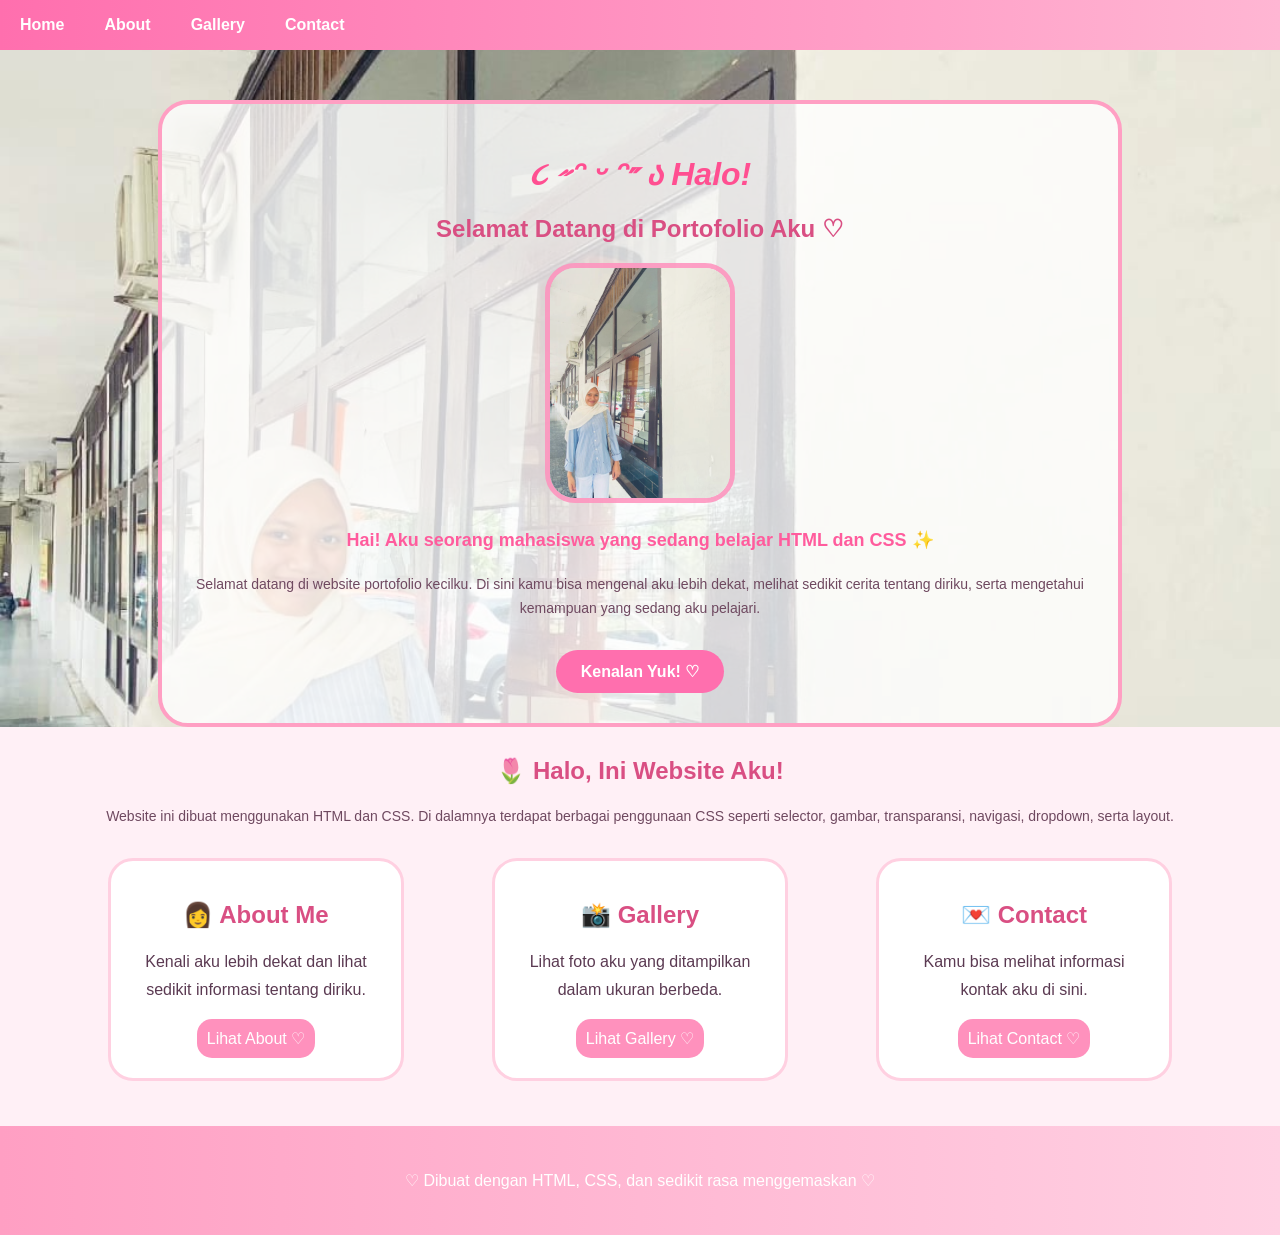
==== index.html @ a14d6b80 "Initial commit" ====
<!DOCTYPE html>
<html>
<head>
    <title>Portofolio Star ♡</title>

    <link rel="stylesheet" href="style.css" type="text/css">
</head>

<body>

    <!-- NAVIGASI -->
    <ul id="menu">
        <li><a href="index.html">Home</a></li>

        <li>
            <a href="about.html">About</a>
            <ul>
                <li><a href="about.html#profil">Profil</a></li>
                <li><a href="about.html#hobi">Hobi</a></li>
                <li><a href="about.html#skill">Skill</a></li>
            </ul>
        </li>

        <li><a href="gallery.html">Gallery</a></li>

        <li><a href="contact.html">Contact</a></li>
    </ul>


    <!-- HEADER -->
    <div class="hero">

        <div class="kotak-transparan">

            <h1>૮ ˶ᵔ ᵕ ᵔ˶ ა Halo!</h1>

            <h2>Selamat Datang di Portofolio Aku ♡</h2>

            <img src="661573.jpg"
                 alt="Foto Saya"
                 class="foto-home">

            <p class="headline">
                Hai! Aku seorang mahasiswa yang sedang belajar HTML dan CSS ✨
            </p>

            <p class="infotext">
                Selamat datang di website portofolio kecilku.
                Di sini kamu bisa mengenal aku lebih dekat,
                melihat sedikit cerita tentang diriku,
                serta mengetahui kemampuan yang sedang aku pelajari.
            </p>

            <a href="about.html" class="tombol">
                Kenalan Yuk! ♡
            </a>

        </div>

    </div>


    <!-- ISI HOME -->
    <div class="home-content">

        <h2>🌷 Halo, Ini Website Aku!</h2>

        <p class="infotext">
            Website ini dibuat menggunakan HTML dan CSS.
            Di dalamnya terdapat berbagai penggunaan CSS seperti
            selector, gambar, transparansi, navigasi,
            dropdown, serta layout.
        </p>


        <div class="home-box">

            <div class="card">

                <h2>👩 About Me</h2>

                <p>
                    Kenali aku lebih dekat dan lihat sedikit
                    informasi tentang diriku.
                </p>

                <a href="about.html">
                    Lihat About ♡
                </a>

            </div>


            <div class="card">

                <h2>📸 Gallery</h2>

                <p>
                    Lihat foto aku yang ditampilkan
                    dalam ukuran berbeda.
                </p>

                <a href="gallery.html">
                    Lihat Gallery ♡
                </a>

            </div>


            <div class="card">

                <h2>💌 Contact</h2>

                <p>
                    Kamu bisa melihat informasi
                    kontak aku di sini.
                </p>

                <a href="contact.html">
                    Lihat Contact ♡
                </a>

            </div>

        </div>

    </div>


    <!-- FOOTER -->
    <div class="footer">

        <p>
            ♡ Dibuat dengan HTML, CSS, dan sedikit rasa menggemaskan ♡
        </p>

    </div>

</body>
</html>
---- style.css ----
/* =========================
   CSS DASAR
========================= */

body {
    margin: 0;
    font-family: Verdana, Arial, sans-serif;
    background-color: #fff0f6;
    color: #5b3a52;
}


/* =========================
   SELECTOR HTML
========================= */

h1 {
    font-family: Arial;
    color: #ff4f91;
    text-align: center;
    font-style: italic;
}

h2 {
    text-align: center;
    color: #d94f83;
}

p {
    line-height: 1.7;
}


/* =========================
   SELECTOR CLASS
========================= */

.headline {
    font-family: Arial;
    font-size: 18px;
    color: #ff5c9d;
    font-weight: bold;
    text-align: center;
}

.sublines {
    font-family: Arial;
    font-size: 14px;
    color: #9c4c73;
    font-weight: bold;
    text-align: center;
}

.infotext {
    font-family: Arial;
    font-size: 14px;
    color: #6f4960;
}


/* =========================
   NAVIGASI HORIZONTAL
========================= */

#menu,
#menu li,
#menu ul,
#menu a {
    margin: 0;
    padding: 0;
    border: none;
    outline: none;
}

#menu {
    width: 100%;
    height: 50px;
    background: linear-gradient(to right, #ff6fae, #ffb6d3);
    list-style: none;
}

#menu li {
    position: relative;
    list-style: none;
    float: left;
    height: 50px;
}

#menu li a {
    display: block;
    padding: 0 20px;
    margin: 10px 0;
    line-height: 30px;
    text-decoration: none;
    color: white;
    font-weight: bold;
}

#menu li a:hover {
    color: #ffe0ec;
}


/* =========================
   DROPDOWN MENU
========================= */

#menu ul {
    position: absolute;
    top: 50px;
    left: 0;
    opacity: 0;
    background-color: #ff91bd;
    transition: opacity 0.25s ease;
}

#menu li:hover > ul {
    opacity: 1;
}

#menu ul li {
    width: 150px;
    height: 0;
    overflow: hidden;
    transition: height 0.25s ease;
}

#menu li:hover > ul li {
    height: 45px;
}

#menu ul li a:hover {
    background-color: #fff0f6;
    color: #ff4f91;
}


/* =========================
   HOME / HERO
========================= */

.hero {
    min-height: 500px;
    padding-top: 50px;
    text-align: center;

    background:
    #ffd9e8
    url("661573.jpg")
    no-repeat
    fixed
    center;

    background-size: cover;
}

.kotak-transparan {
    width: 70%;
    margin: auto;
    padding: 30px;

    background-color: rgba(255, 255, 255, 0.80);

    border: 4px solid #ff9fc3;

    border-radius: 30px;
}


/* =========================
   FOTO HOME
========================= */

.foto-home {
    width: 180px;
    height: 230px;

    object-fit: cover;

    border: 5px solid #ff91bd;

    border-radius: 30px;

    opacity: 0.85;
}

.foto-home:hover {
    opacity: 1;
}


/* =========================
   TOMBOL
========================= */

.tombol {
    display: inline-block;

    margin-top: 15px;

    padding: 12px 25px;

    background-color: #ff6fae;

    color: white;

    text-decoration: none;

    font-weight: bold;

    border-radius: 25px;
}

.tombol:hover {
    background-color: #ff4f91;
}


/* =========================
   HOME CONTENT
========================= */

.home-content {
    width: 90%;
    margin: 30px auto;

    text-align: center;
}

.home-box {
    display: flex;

    justify-content: space-around;

    flex-wrap: wrap;
}

.card {
    width: 250px;

    margin: 15px;

    padding: 20px;

    background-color: white;

    border: 3px solid #ffd0e1;

    border-radius: 25px;
}

.card a {
    display: inline-block;

    padding: 10px;

    background-color: #ff91bd;

    color: white;

    text-decoration: none;

    border-radius: 15px;
}

.card a:hover {
    background-color: #ff4f91;
}


/* =========================
   JUDUL HALAMAN
========================= */

.judul-halaman {
    padding: 30px;

    text-align: center;

    background-color: #ffe5f0;
}


/* =========================
   LAYOUT 3 KOLOM
========================= */

.container {
    width: 95%;

    margin: 20px auto;

    overflow: hidden;
}

#sidebar-kiri {
    min-height: 600px;

    float: left;

    width: 28%;

    margin: 1%;

    padding: 15px;

    background-color: white;

    border: 3px solid #ffd0e1;

    border-radius: 25px;

    box-sizing: border-box;
}

#sidebar-tengah-atau-badan {
    min-height: 600px;

    float: left;

    width: 38%;

    margin: 1%;

    padding: 20px;

    background-color: #fff7fb;

    border: 3px solid #ffd0e1;

    border-radius: 25px;

    box-sizing: border-box;
}

#sidebar-kanan {
    min-height: 600px;

    float: left;

    width: 28%;

    margin: 1%;

    padding: 15px;

    background-color: white;

    border: 3px solid #ffd0e1;

    border-radius: 25px;

    box-sizing: border-box;
}


/* =========================
   FOTO PROFIL
========================= */

.foto-profil {
    display: block;

    width: 180px;

    height: 230px;

    margin: auto;

    object-fit: cover;

    border: 5px solid #ff91bd;

    border-radius: 30px;

    opacity: 0.75;
}

.foto-profil:hover {
    opacity: 1;
}


/* =========================
   BOX PROFIL
========================= */

.box {
    padding: 15px;

    margin-bottom: 20px;

    background-color: #ffe5f0;

    border-radius: 20px;
}


/* =========================
   HOBI
========================= */

.hobi {
    text-align: center;
}

.hobi span {
    display: inline-block;

    margin: 5px;

    padding: 10px;

    background-color: #ffd1e3;

    border-radius: 20px;
}


/* =========================
   SKILL
========================= */

.skill-box {
    padding: 15px;

    background-color: #fff0f6;

    border-radius: 20px;
}


/* =========================
   FUN FACT
========================= */

.funfact {
    padding: 15px;

    background-color: #ffe5f0;

    border-radius: 20px;
}


/* =========================
   DROPDOWN BUTTON
========================= */

.dropdown {
    position: relative;

    display: inline-block;

    margin-top: 20px;
}

.dropbtn {
    background-color: #ff6fae;

    color: white;

    padding: 12px;

    font-size: 15px;

    border: none;

    border-radius: 20px;

    cursor: pointer;
}

.dropdown-content {
    display: none;

    position: absolute;

    background-color: #fff7fb;

    min-width: 180px;

    box-shadow: 0px 8px 16px
    rgba(0,0,0,0.2);
}

.dropdown-content a {
    display: block;

    padding: 12px 16px;

    color: #5b3a52;

    text-decoration: none;
}

.dropdown-content a:hover {
    background-color: #ffd1e3;
}

.dropdown:hover .dropdown-content {
    display: block;
}

.dropdown:hover .dropbtn {
    background-color: #ff4f91;
}


/* =========================
   GALLERY
========================= */

.gallery {
    width: 90%;

    margin: 30px auto;

    padding: 25px;

    text-align: center;

    background-color: white;

    border: 3px solid #ffd0e1;

    border-radius: 30px;
}

.foto-container {
    display: flex;

    justify-content: space-around;

    align-items: center;

    flex-wrap: wrap;
}

.foto-box {
    margin: 15px;
}


/* =========================
   FOTO KECIL
========================= */

.foto-kecil {
    width: 90px;

    height: 120px;

    object-fit: cover;

    border: 4px solid #ff91bd;

    border-radius: 20px;

    opacity: 0.6;
}


/* =========================
   FOTO SEDANG
========================= */

.foto-sedang {
    width: 150px;

    height: 190px;

    object-fit: cover;

    border: 4px solid #ff91bd;

    border-radius: 20px;

    opacity: 0.7;
}


/* =========================
   FOTO BESAR
========================= */

.foto-besar {
    width: 200px;

    height: 260px;

    object-fit: cover;

    border: 4px solid #ff91bd;

    border-radius: 20px;

    opacity: 0.8;
}


/* =========================
   FOTO KENANGAN
========================= */

.foto-kenangan {
    width: 250px;

    height: 300px;

    object-fit: cover;

    border: 5px solid #ff91bd;

    border-radius: 30px;

    opacity: 0.8;
}


/* =========================
   HOVER GAMBAR
========================= */

.foto-kecil:hover,
.foto-sedang:hover,
.foto-besar:hover,
.foto-kenangan:hover {
    opacity: 1;
}


/* =========================
   LAYOUT 2 KOLOM
========================= */

.layout-dua-kolom {
    width: 90%;

    margin: 30px auto;

    overflow: hidden;

    background-color: #ffe5f0;

    border-radius: 25px;
}

.leftcolumn {
    float: left;

    width: 30%;

    padding: 20px;

    box-sizing: border-box;
}

.rightcolumn {
    margin-left: 30%;

    min-height: 500px;

    padding: 30px;

    background-color: white;

    border-radius: 0 25px 25px 0;
}


/* =========================
   NAVIGASI VERTIKAL
========================= */

.nav-vertikal {
    list-style-type: none;

    margin: 0;

    padding: 0;
}

.nav-vertikal li a {
    display: block;

    margin-bottom: 8px;

    padding: 10px;

    background-color: #ff91bd;

    color: white;

    text-align: center;

    text-decoration: none;

    font-weight: bold;

    border-radius: 15px;
}

.nav-vertikal li a:hover {
    background-color: #ff4f91;
}


/* =========================
   FOTO CONTACT
========================= */

.foto-contact {
    display: block;

    width: 150px;

    height: 200px;

    margin: 25px auto;

    object-fit: cover;

    border: 4px solid #ff91bd;

    border-radius: 25px;

    opacity: 0.8;
}

.foto-contact:hover {
    opacity: 1;
}


/* =========================
   CONTACT
========================= */

.contact-info {
    padding: 20px;

    background-color: #fff0f6;

    border-radius: 20px;
}

input[type="text"],
input[type="email"],
textarea {
    width: 90%;

    padding: 10px;

    border: 2px solid #ffb6d3;

    border-radius: 10px;
}

textarea {
    height: 100px;
}

input[type="submit"] {
    padding: 12px 25px;

    background-color: #ff6fae;

    color: white;

    border: none;

    border-radius: 20px;

    cursor: pointer;
}

input[type="submit"]:hover {
    background-color: #ff4f91;
}


/* =========================
   FOOTER
========================= */

.footer {
    clear: both;

    padding: 25px;

    text-align: center;

    background:
    linear-gradient(to right, #ff9fc3, #ffd1e3);

    color: white;
}

.footer p {
    color: white;
}
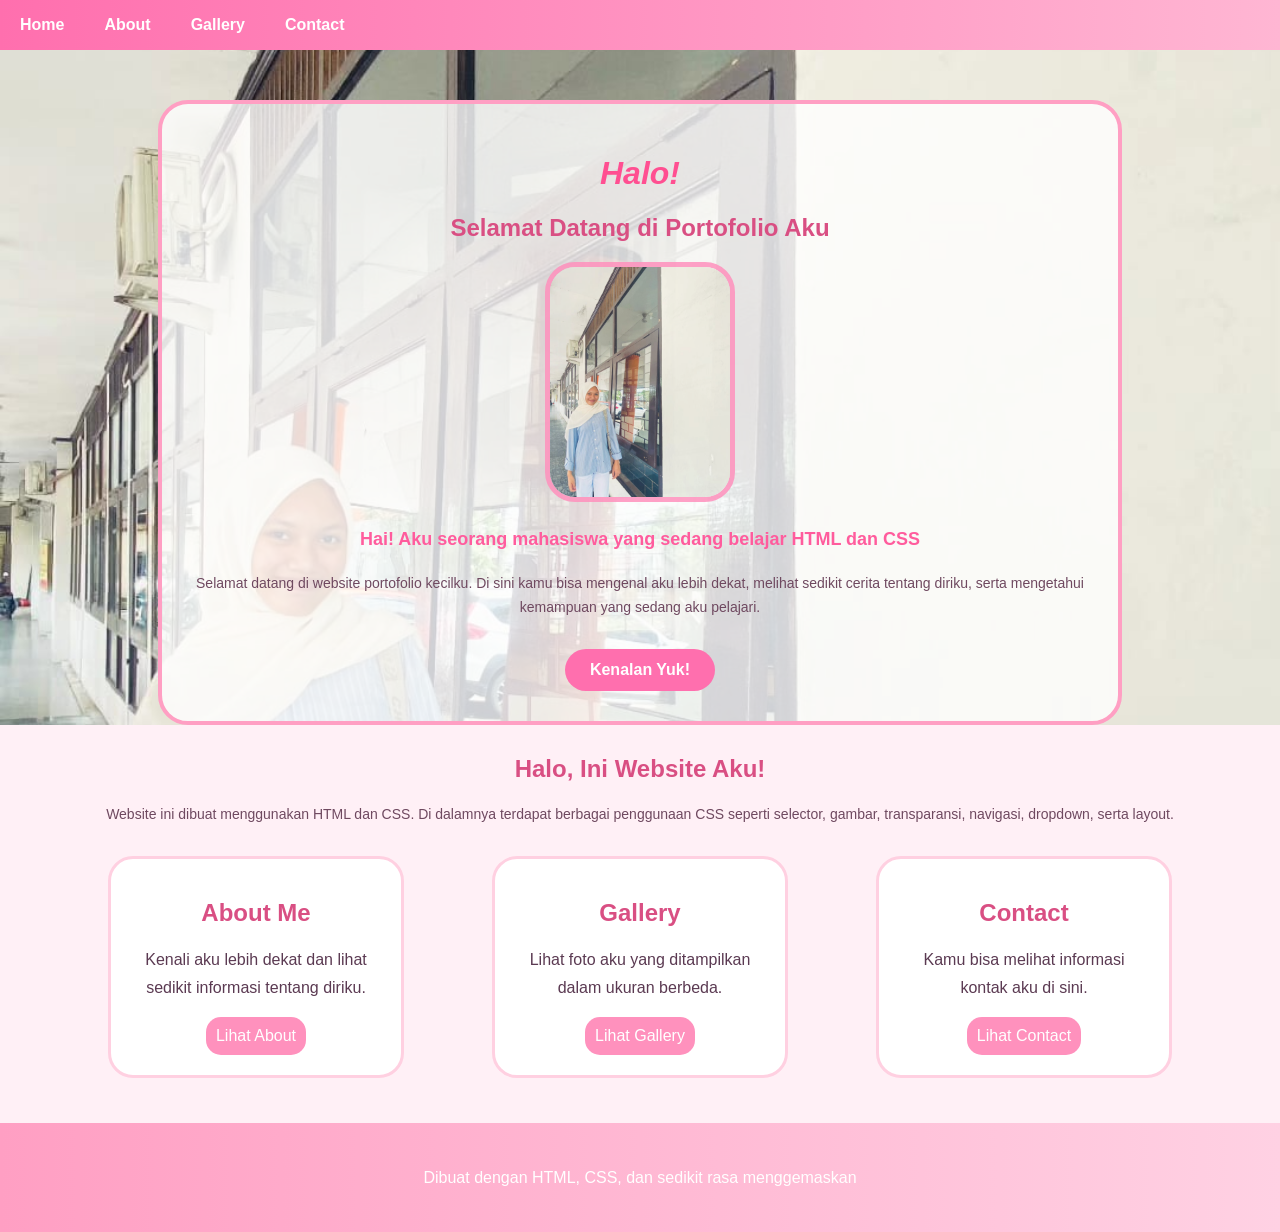
==== commit 1d28a87a: "Remove home emoji" ====
--- a/index.html
+++ b/index.html
@@ -1,7 +1,7 @@
 <!DOCTYPE html>
 <html>
 <head>
-    <title>Portofolio Star ♡</title>
+    <title>Portofolio Astri</title>
 
     <link rel="stylesheet" href="style.css" type="text/css">
 </head>
@@ -32,16 +32,16 @@
 
         <div class="kotak-transparan">
 
-            <h1>૮ ˶ᵔ ᵕ ᵔ˶ ა Halo!</h1>
+            <h1>Halo!</h1>
 
-            <h2>Selamat Datang di Portofolio Aku ♡</h2>
+            <h2>Selamat Datang di Portofolio Aku</h2>
 
             <img src="661573.jpg"
                  alt="Foto Saya"
                  class="foto-home">
 
             <p class="headline">
-                Hai! Aku seorang mahasiswa yang sedang belajar HTML dan CSS ✨
+                Hai! Aku seorang mahasiswa yang sedang belajar HTML dan CSS
             </p>
 
             <p class="infotext">
@@ -52,7 +52,7 @@
             </p>
 
             <a href="about.html" class="tombol">
-                Kenalan Yuk! ♡
+                Kenalan Yuk!
             </a>
 
         </div>
@@ -63,7 +63,7 @@
     <!-- ISI HOME -->
     <div class="home-content">
 
-        <h2>🌷 Halo, Ini Website Aku!</h2>
+        <h2>Halo, Ini Website Aku!</h2>
 
         <p class="infotext">
             Website ini dibuat menggunakan HTML dan CSS.
@@ -77,7 +77,7 @@
 
             <div class="card">
 
-                <h2>👩 About Me</h2>
+                <h2>About Me</h2>
 
                 <p>
                     Kenali aku lebih dekat dan lihat sedikit
@@ -85,7 +85,7 @@
                 </p>
 
                 <a href="about.html">
-                    Lihat About ♡
+                    Lihat About
                 </a>
 
             </div>
@@ -93,7 +93,7 @@
 
             <div class="card">
 
-                <h2>📸 Gallery</h2>
+                <h2>Gallery</h2>
 
                 <p>
                     Lihat foto aku yang ditampilkan
@@ -101,7 +101,7 @@
                 </p>
 
                 <a href="gallery.html">
-                    Lihat Gallery ♡
+                    Lihat Gallery
                 </a>
 
             </div>
@@ -109,7 +109,7 @@
 
             <div class="card">
 
-                <h2>💌 Contact</h2>
+                <h2>Contact</h2>
 
                 <p>
                     Kamu bisa melihat informasi
@@ -117,7 +117,7 @@
                 </p>
 
                 <a href="contact.html">
-                    Lihat Contact ♡
+                    Lihat Contact
                 </a>
 
             </div>
@@ -131,7 +131,7 @@
     <div class="footer">
 
         <p>
-            ♡ Dibuat dengan HTML, CSS, dan sedikit rasa menggemaskan ♡
+            Dibuat dengan HTML, CSS, dan sedikit rasa menggemaskan
         </p>
 
     </div>
--- a/style.css
+++ b/style.css
@@ -739,46 +739,43 @@
 
 .contact-info {
     padding: 20px;
-
     background-color: #fff0f6;
-
-    border-radius: 20px;
-}
-
+    border-radius: 20px;
+    box-sizing: border-box;
+}
+
+/* Kotak Nama, Email, dan Pesan */
 input[type="text"],
 input[type="email"],
 textarea {
-    width: 90%;
-
+    width: 100%;
     padding: 10px;
-
     border: 2px solid #ffb6d3;
-
     border-radius: 10px;
-}
-
+    box-sizing: border-box;
+    font-family: Verdana, Arial, sans-serif;
+}
+
+/* Kotak Pesan */
 textarea {
     height: 100px;
-}
-
+    resize: vertical;
+}
+
+/* Tombol Kirim */
 input[type="submit"] {
     padding: 12px 25px;
-
+    margin-top: 10px;
     background-color: #ff6fae;
-
     color: white;
-
     border: none;
-
-    border-radius: 20px;
-
+    border-radius: 20px;
     cursor: pointer;
 }
 
 input[type="submit"]:hover {
     background-color: #ff4f91;
 }
-
 
 /* =========================
    FOOTER
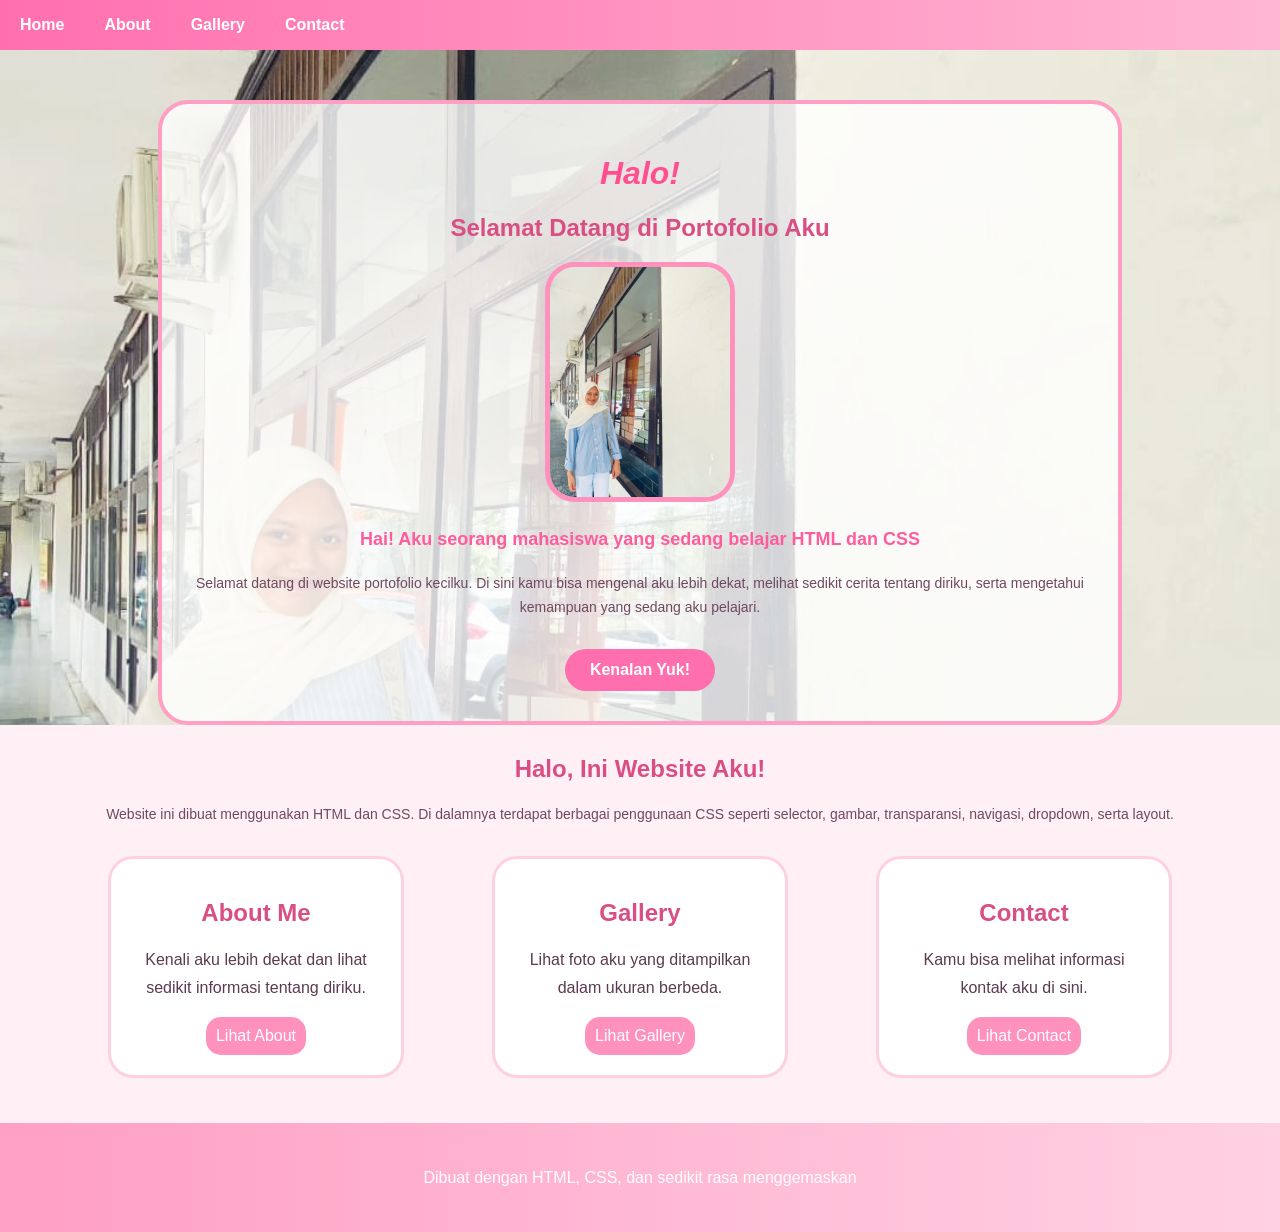
==== commit b7e12ad5: "Upload portfolio" ====
--- a/index.html
+++ b/index.html
@@ -1,6 +1,10 @@
 <!DOCTYPE html>
-<html>
+<html lang="id">
+
 <head>
+    <meta charset="UTF-8">
+    <meta name="viewport" content="width=device-width, initial-scale=1.0">
+
     <title>Portofolio Astri</title>
 
     <link rel="stylesheet" href="style.css" type="text/css">
@@ -10,20 +14,41 @@
 
     <!-- NAVIGASI -->
     <ul id="menu">
-        <li><a href="index.html">Home</a></li>
+
+        <li>
+            <a href="index.html">Home</a>
+        </li>
 
         <li>
             <a href="about.html">About</a>
+
             <ul>
-                <li><a href="about.html#profil">Profil</a></li>
-                <li><a href="about.html#hobi">Hobi</a></li>
-                <li><a href="about.html#skill">Skill</a></li>
+                <li>
+                    <a href="about.html#profil">Profil</a>
+                </li>
+
+                <li>
+                    <a href="about.html#hobi">Hobi</a>
+                </li>
+
+                <li>
+                    <a href="about.html#skill">Skill</a>
+                </li>
+
+                <li>
+                    <a href="about.html#education">Education</a>
+                </li>
             </ul>
         </li>
 
-        <li><a href="gallery.html">Gallery</a></li>
+        <li>
+            <a href="gallery.html">Gallery</a>
+        </li>
 
-        <li><a href="contact.html">Contact</a></li>
+        <li>
+            <a href="contact.html">Contact</a>
+        </li>
+
     </ul>
 
 
@@ -136,5 +161,10 @@
 
     </div>
 
+
+    <!-- JAVASCRIPT -->
+    <script src="script.js"></script>
+
 </body>
+
 </html>
